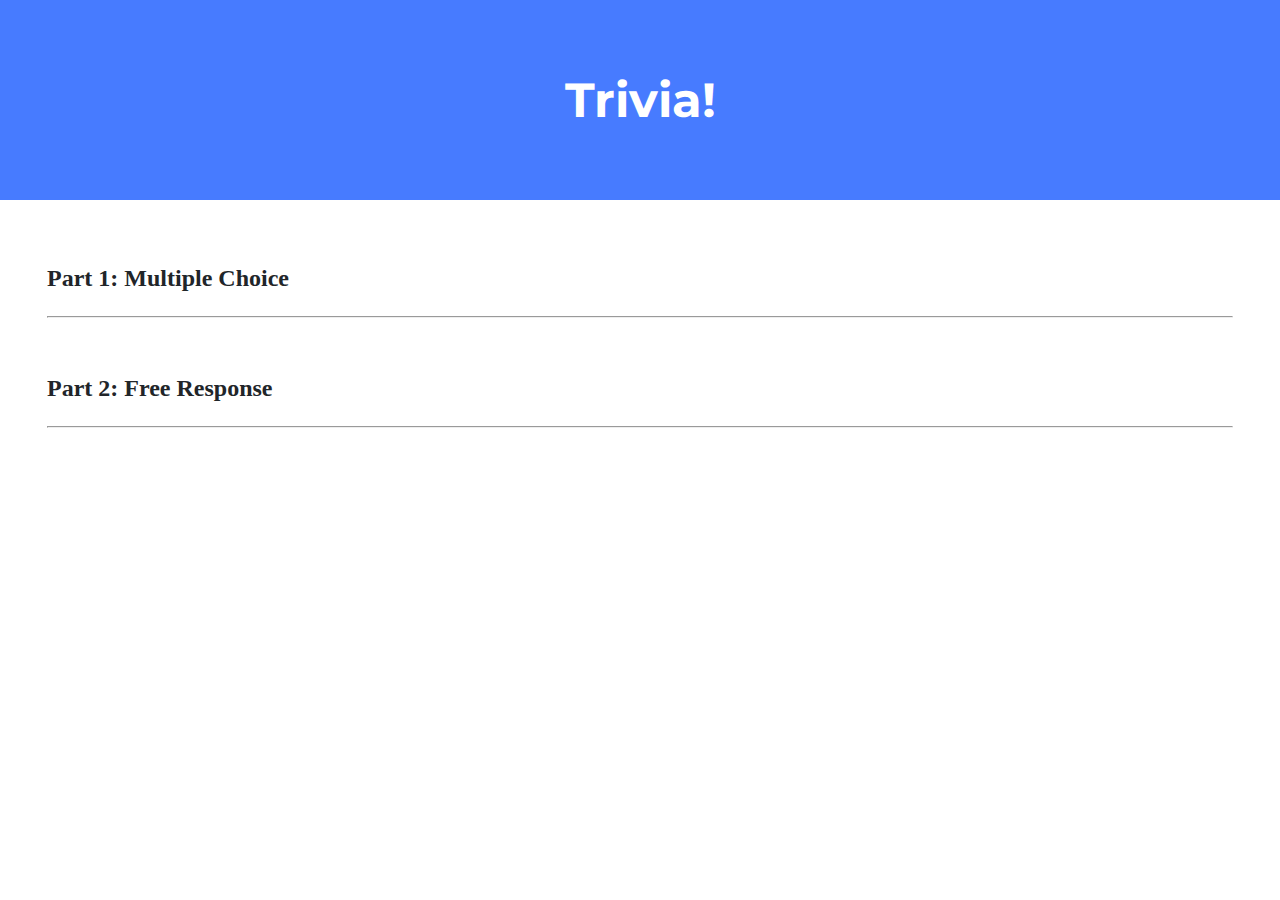
==== week8/trivia/index.html @ 580ad807 "week 7 done" ====
<!DOCTYPE html>

<html lang="en">
    <head>
        <link href="https://fonts.googleapis.com/css2?family=Montserrat:wght@500&display=swap" rel="stylesheet">
        <link href="styles.css" rel="stylesheet">
        <title>Trivia!</title>
        <script>
            // TODO: Add code to check answers to questions
        </script>
    </head>
    <body>
        <div class="header">
            <h1>Trivia!</h1>
        </div>

        <div class="container">
            <div class="section">
                <h2>Part 1: Multiple Choice </h2>
                <hr>
                <!-- TODO: Add multiple choice question here -->
            </div>

            <div class="section">
                <h2>Part 2: Free Response</h2>
                <hr>
                <!-- TODO: Add free response question here -->
            </div>
        </div>
    </body>
</html>
---- week8/trivia/styles.css ----
body {
    background-color: #fff;
    color: #212529;
    font-size: 1rem;
    font-weight: 400;
    line-height: 1.5;
    margin: 0;
    text-align: left;
}

.container {
    margin-left: auto;
    margin-right: auto;
    padding-left: 15px;
    padding-right: 15px;
}

.header {
    background-color: #477bff;
    color: #fff;
    margin-bottom: 2rem;
    padding: 2rem 1rem;
    text-align: center;
}

.section {
    padding: 0.5rem 2rem 1rem 2rem;
}

.section:hover {
    background-color: #f5f5f5;
    transition: color 2s ease-in-out, background-color 0.15s ease-in-out;
}

h1 {
    font-family: 'Montserrat', sans-serif;
    font-size: 48px;
}

button, input[type="submit"] {
    background-color: #d9edff;
    border: 1px solid transparent;
    border-radius: 0.25rem;
    font-size: 0.95rem;
    font-weight: 400;
    line-height: 1.5;
    padding: 0.375rem 0.75rem;
    text-align: center;
    transition: color 0.15s ease-in-out, background-color 0.15s ease-in-out, border-color 0.15s ease-in-out, box-shadow 0.15s ease-in-out;
    vertical-align: middle;
}


input[type="text"] {
    line-height: 1.8;
    width: 25%;
}

input[type="text"]:hover {
    background-color: #f5f5f5;
    transition: color 2s ease-in-out, background-color 0.15s ease-in-out;
}
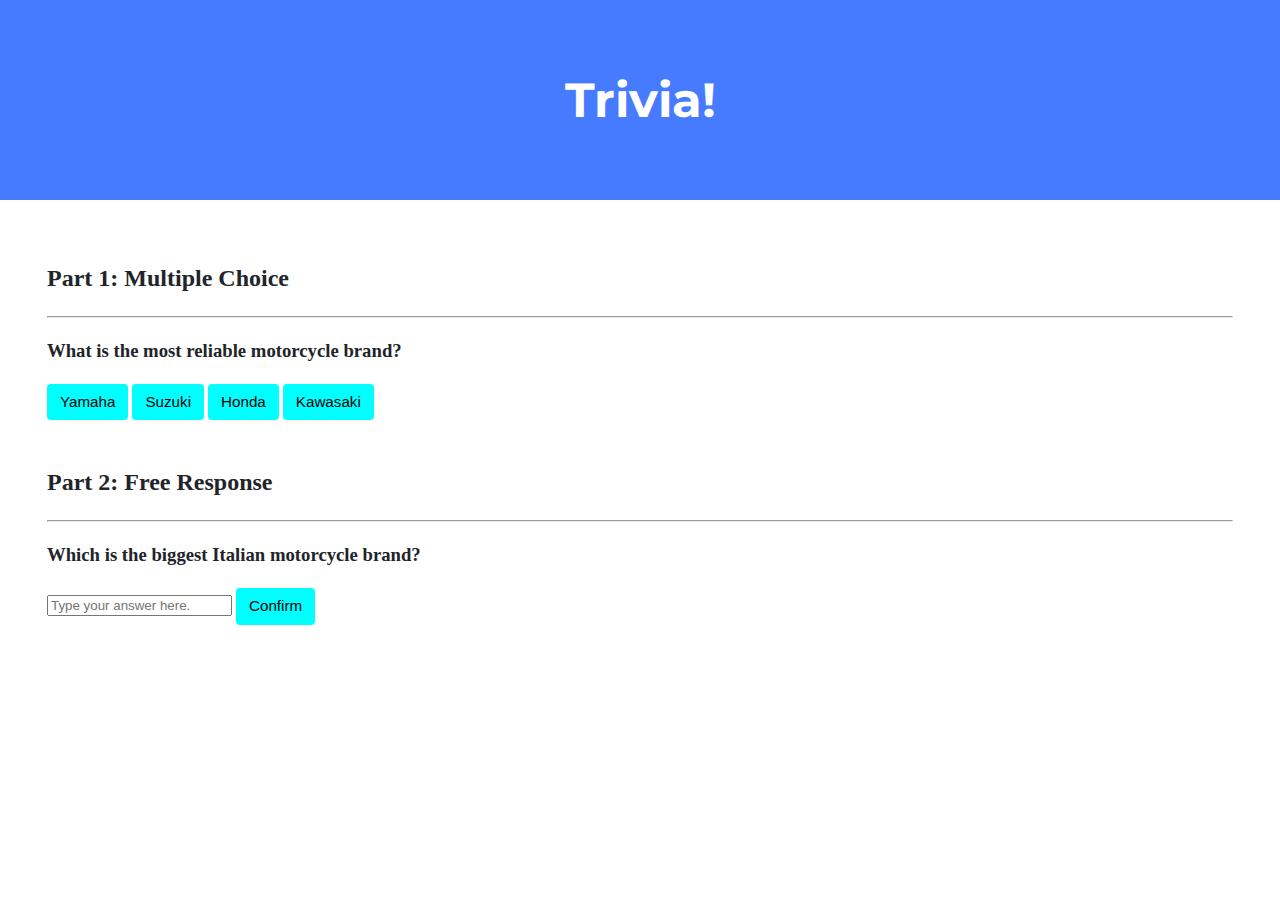
==== commit 96c6e67e: "lab 8" ====
--- a/week8/trivia/index.html
+++ b/week8/trivia/index.html
@@ -7,6 +7,43 @@
         <title>Trivia!</title>
         <script>
             // TODO: Add code to check answers to questions
+            document.addEventListener('DOMContentLoaded', function() {
+                let answer = document.querySelector('#Answer');
+                let yamaha = document.querySelector('#Yamaha');
+                yamaha.addEventListener('click', function() {
+                    yamaha.style.backgroundColor = "red";
+                    answer.innerHTML = 'Incorrect';
+                })
+
+                let suzuki = document.querySelector('#Suzuki');
+                suzuki.addEventListener('click', function() {
+                    suzuki.style.backgroundColor = "red";
+                    answer.innerHTML = 'Incorrect';
+                })
+
+                let honda = document.querySelector('#Honda');
+                honda.addEventListener('click', function() {
+                    honda.style.backgroundColor = "green";
+                    answer.innerHTML = 'Correct!';
+                })
+
+                let kawasaki = document.querySelector('#Kawasaki');
+                kawasaki.addEventListener('click', function() {
+                    kawasaki.style.backgroundColor = "red";
+                    answer.innerHTML = 'Incorrect';
+                })
+
+                document.querySelector('#Confirm').addEventListener('click', function() {
+                let ans = document.querySelector('input').value;
+                let answer2 = document.querySelector('#Answer2');
+                    if (ans == 'Ducati') {
+                        answer2.innerHTML = 'Correct!';
+                    } else {
+                        answer2.innerHTML = 'Incorrect';
+                    }
+                })
+
+            });
         </script>
     </head>
     <body>
@@ -18,13 +55,29 @@
             <div class="section">
                 <h2>Part 1: Multiple Choice </h2>
                 <hr>
-                <!-- TODO: Add multiple choice question here -->
+            <h3>
+                What is the most reliable motorcycle brand?
+            </h3>
+            <div id="Answer">
+            </div>
+                <button id ="Yamaha">Yamaha</button>
+                <button id="Suzuki">Suzuki</button>
+                <button id ="Honda">Honda</button>
+                <button id ="Kawasaki">Kawasaki</button>
+
             </div>
 
             <div class="section">
                 <h2>Part 2: Free Response</h2>
                 <hr>
                 <!-- TODO: Add free response question here -->
+                <h3>
+                    Which is the biggest Italian motorcycle brand?
+                </h3>
+            <div id="Answer2">
+            </div>
+                <input placeholder="Type your answer here.">
+                <button id ="Confirm">Confirm</button>
             </div>
         </div>
     </body>
--- a/week8/trivia/styles.css
+++ b/week8/trivia/styles.css
@@ -7,6 +7,7 @@
     margin: 0;
     text-align: left;
 }
+
 
 .container {
     margin-left: auto;
@@ -38,7 +39,7 @@
 }
 
 button, input[type="submit"] {
-    background-color: #d9edff;
+    background-color: cyan;
     border: 1px solid transparent;
     border-radius: 0.25rem;
     font-size: 0.95rem;
